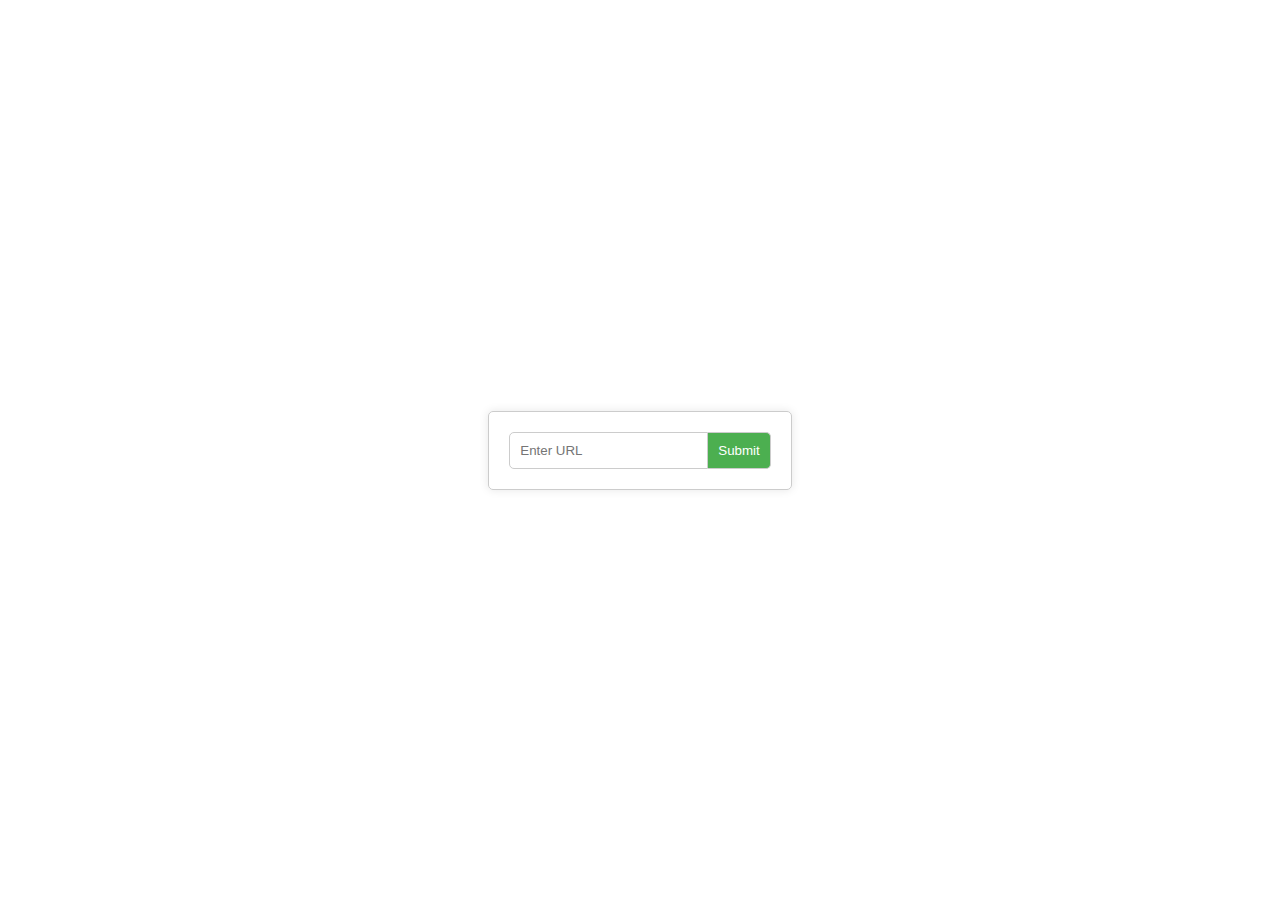
==== index.html @ 0c746911 ":sparkles: 입장 화면, 두번째 화면 작성" ====
<!DOCTYPE html>
<html lang="ko">
<head>
    <meta charset="UTF-8">
    <meta name="viewport" content="width=device-width, initial-scale=1.0">
    <title>Solving-Helper</title>
    <link rel="stylesheet" href="static/styles.css">
</head>
<body>
    <div class="container">
        <form id="urlForm" action="templates/nextpage.html">
            <input type="url" id="urlInput" placeholder="Enter URL" required>
            <button type="submit">Submit</button>
        </form>
    </div>
    <script src="js/script.js"></script>
</body>
</html>
---- static/styles.css ----
body {
    display: flex;
    justify-content: center;
    align-items: center;
    height: 100vh;
    margin: 0;
    font-family: Arial, sans-serif;
}

.container {
    display: flex;
    justify-content: center;
    align-items: center;
    border: 1px solid #ccc;
    padding: 20px;
    border-radius: 5px;
    box-shadow: 0 0 10px rgba(0, 0, 0, 0.1);
}

form {
    display: flex;
}

input[type="url"] {
    padding: 10px;
    border: 1px solid #ccc;
    border-radius: 5px 0 0 5px;
    outline: none;
}

button {
    padding: 10px;
    border: 1px solid #ccc;
    border-left: none;
    background-color: #4CAF50;
    color: white;
    border-radius: 0 5px 5px 0;
    cursor: pointer;
}

button:hover {
    background-color: #45a049;
}
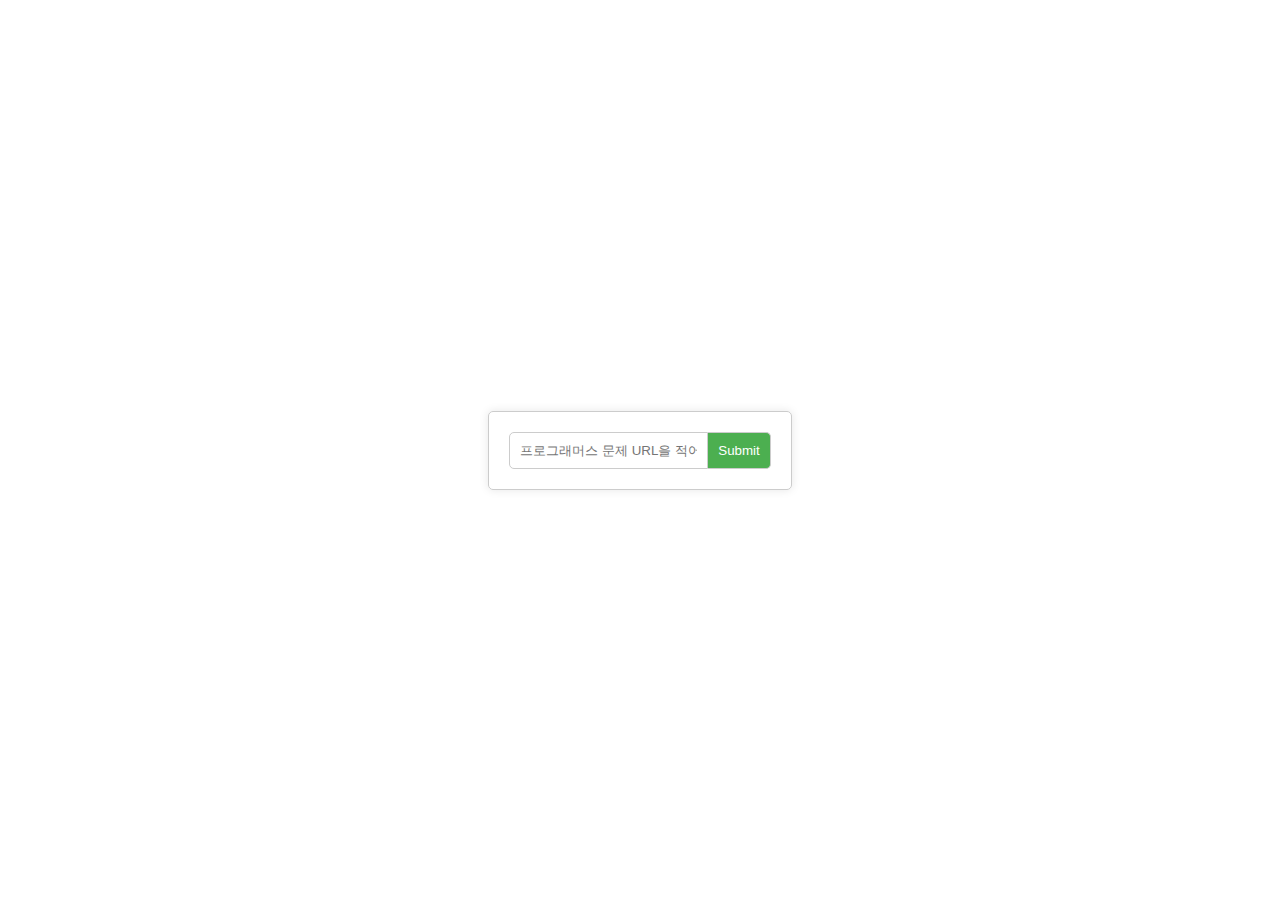
==== commit d74c9791: ":sparkles: maintain_url" ====
--- a/index.html
+++ b/index.html
@@ -1,18 +1,18 @@
 <!DOCTYPE html>
-<html lang="ko">
+<html lang="en">
 <head>
     <meta charset="UTF-8">
     <meta name="viewport" content="width=device-width, initial-scale=1.0">
     <title>Solving-Helper</title>
-    <link rel="stylesheet" href="static/styles.css">
+    <link rel="stylesheet" href="css/styles.css">
 </head>
 <body>
     <div class="container">
-        <form id="urlForm" action="templates/nextpage.html">
-            <input type="url" id="urlInput" placeholder="Enter URL" required>
+        <form id="urlForm">
+            <input type="url" id="urlInput" placeholder="프로그래머스 문제 URL을 적어주세요." required>
             <button type="submit">Submit</button>
         </form>
     </div>
-    <script src="js/script.js"></script>
+    <script src="./js/script.js"></script>
 </body>
 </html>
--- a/css/styles.css
+++ b/css/styles.css
@@ -0,0 +1,43 @@
+body {
+    display: flex;
+    justify-content: center;
+    align-items: center;
+    height: 100vh;
+    margin: 0;
+    font-family: Arial, sans-serif;
+}
+
+.container {
+    display: flex;
+    justify-content: center;
+    align-items: center;
+    border: 1px solid #ccc;
+    padding: 20px;
+    border-radius: 5px;
+    box-shadow: 0 0 10px rgba(0, 0, 0, 0.1);
+}
+
+form {
+    display: flex;
+}
+
+input[type="url"] {
+    padding: 10px;
+    border: 1px solid #ccc;
+    border-radius: 5px 0 0 5px;
+    outline: none;
+}
+
+button {
+    padding: 10px;
+    border: 1px solid #ccc;
+    border-left: none;
+    background-color: #4CAF50;
+    color: white;
+    border-radius: 0 5px 5px 0;
+    cursor: pointer;
+}
+
+button:hover {
+    background-color: #45a049;
+}
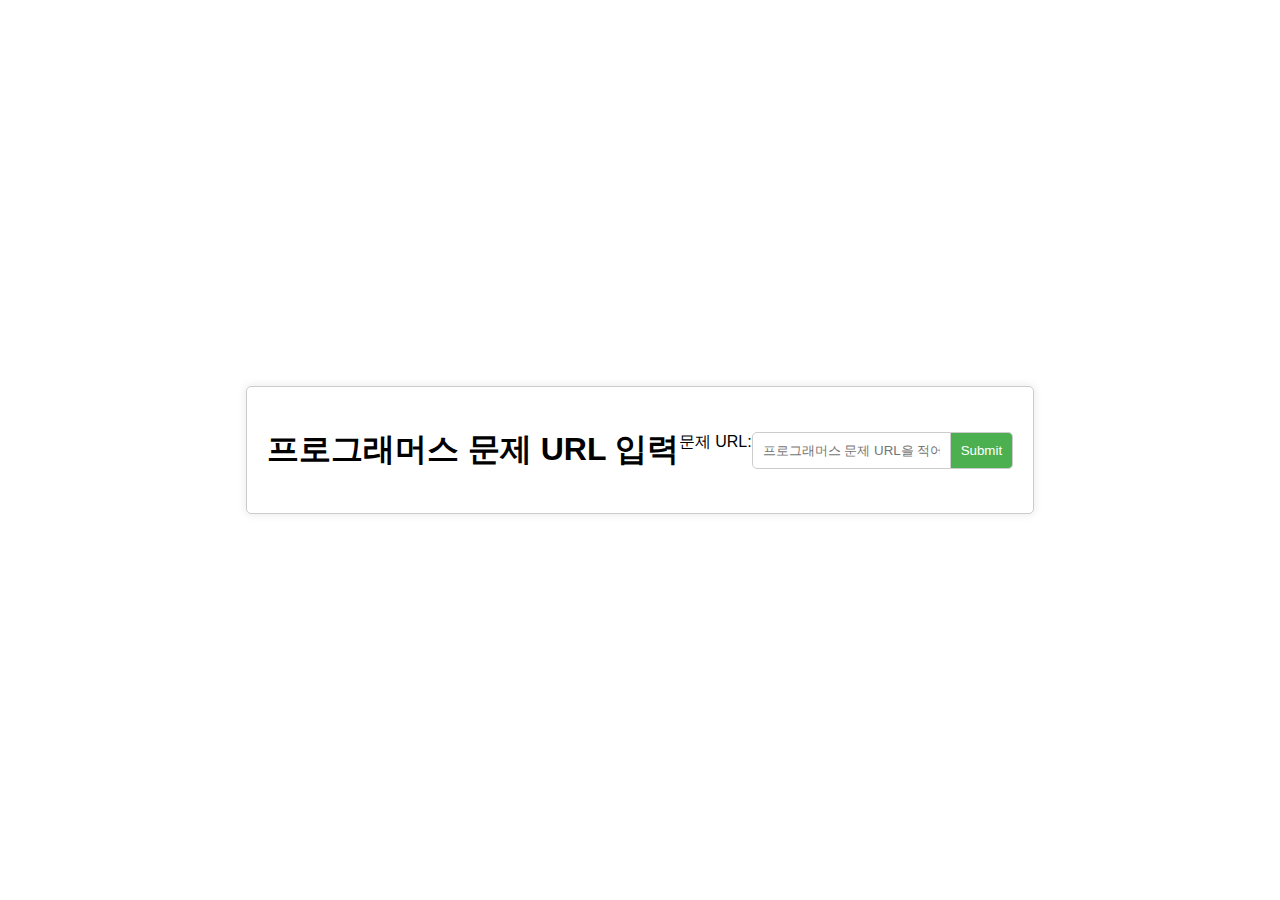
==== commit 6e6d656b: "renewal" ====
--- a/index.html
+++ b/index.html
@@ -1,5 +1,5 @@
 <!DOCTYPE html>
-<html lang="en">
+<html lang="ko">
 <head>
     <meta charset="UTF-8">
     <meta name="viewport" content="width=device-width, initial-scale=1.0">
@@ -8,8 +8,10 @@
 </head>
 <body>
     <div class="container">
+        <h1>프로그래머스 문제 URL 입력</h1>
         <form id="urlForm">
-            <input type="url" id="urlInput" placeholder="프로그래머스 문제 URL을 적어주세요." required>
+            <label for="problem-url">문제 URL:</label>
+            <input type="url" id="problem-url" name="problem-url" placeholder="프로그래머스 문제 URL을 적어주세요." required>
             <button type="submit">Submit</button>
         </form>
     </div>
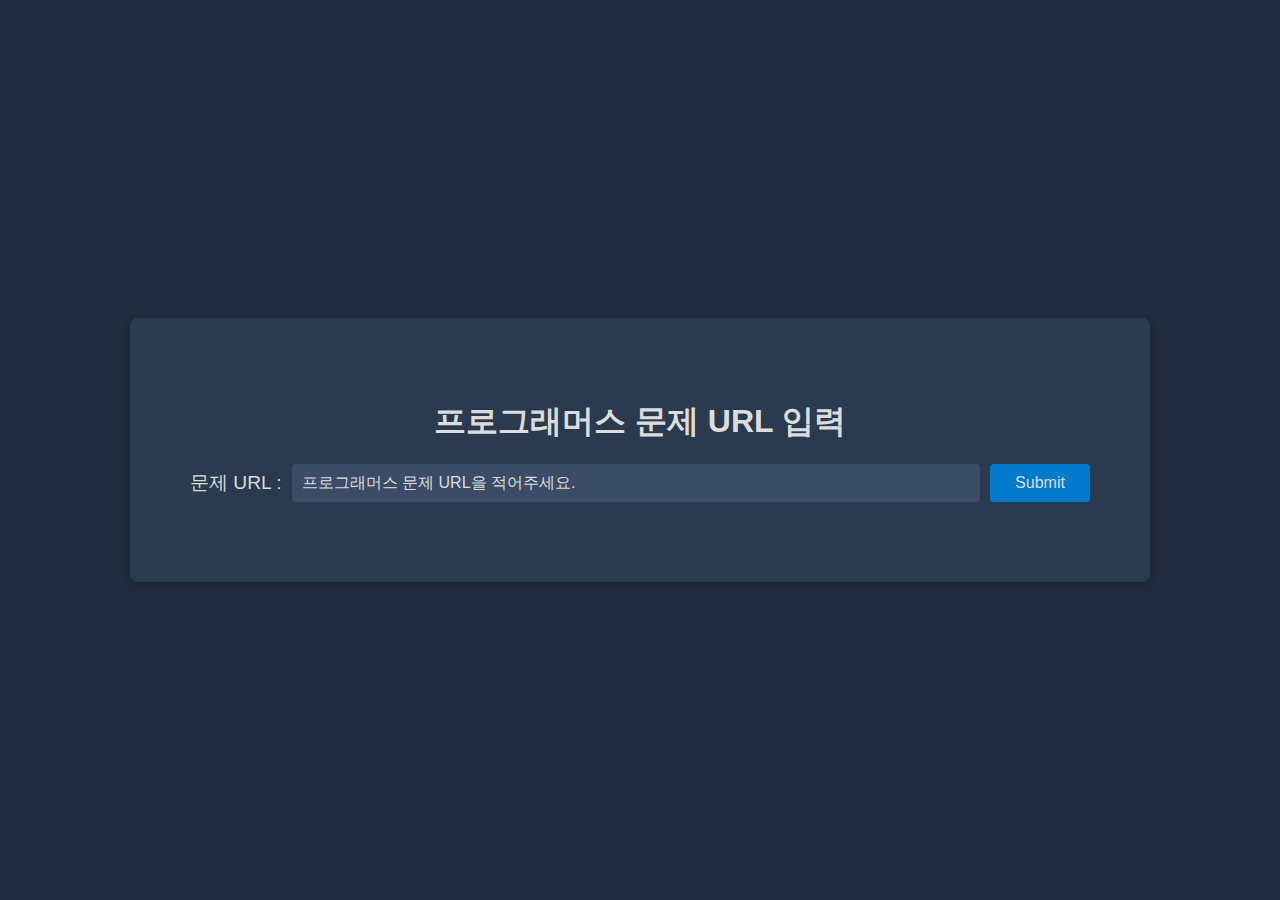
==== commit af36fe7c: ":spakles: 요구 사항 반영 및 css 1차 완성" ====
--- a/index.html
+++ b/index.html
@@ -4,13 +4,13 @@
     <meta charset="UTF-8">
     <meta name="viewport" content="width=device-width, initial-scale=1.0">
     <title>Solving-Helper</title>
-    <link rel="stylesheet" href="css/styles.css">
+    <link rel="stylesheet" href="./css/index.css">
 </head>
 <body>
     <div class="container">
         <h1>프로그래머스 문제 URL 입력</h1>
         <form id="urlForm">
-            <label for="problem-url">문제 URL:</label>
+            <label for="problem-url">문제 URL :</label>
             <input type="url" id="problem-url" name="problem-url" placeholder="프로그래머스 문제 URL을 적어주세요." required>
             <button type="submit">Submit</button>
         </form>
--- a/css/index.css
+++ b/css/index.css
@@ -0,0 +1,71 @@
+body {
+    font-family: 'Roboto', sans-serif;
+    background-color: #202B3D;
+    color: #dcdcdc;
+    margin: 0;
+    padding: 0;
+    display: flex;
+    justify-content: center;
+    align-items: center;
+    height: 100vh; /* Full height of the viewport */
+}
+
+.container {
+    width: 90%;
+    max-width: 900px;
+    padding: 60px;
+    padding-bottom: 80px;
+    background-color: #2A3A4F;
+    border-radius: 8px;
+    box-shadow: 0 2px 10px rgba(0, 0, 0, 0.2);
+    text-align: center;
+}
+
+h1 {
+    color: #dcdcdc;
+    margin-bottom: 20px;
+}
+
+form {
+    display: flex;
+    justify-content: center;
+    align-items: center;
+    flex-wrap: wrap; /* Allow wrapping if the screen is too small */
+}
+
+label {
+    margin-right: 10px;
+    font-size: 1.2em;
+    color: #dcdcdc;
+}
+
+input[type="url"] {
+    flex-grow: 1;
+    padding: 10px;
+    margin-right: 10px;
+    border: none;
+    border-radius: 4px;
+    background-color: #3B4C66;
+    color: #dcdcdc;
+    font-size: 1em;
+    min-width: 200px; /* Ensure input doesn't shrink too small */
+}
+
+input[type="url"]::placeholder {
+    color: #dcdcdc;
+}
+
+button {
+    background-color: #007acc;
+    color: #dcdcdc;
+    border: none;
+    padding: 10px 20px;
+    border-radius: 4px;
+    cursor: pointer;
+    font-size: 1em;
+    min-width: 100px; /* Ensure button doesn't shrink too small */
+}
+
+button:hover {
+    background-color: #005f9e;
+}
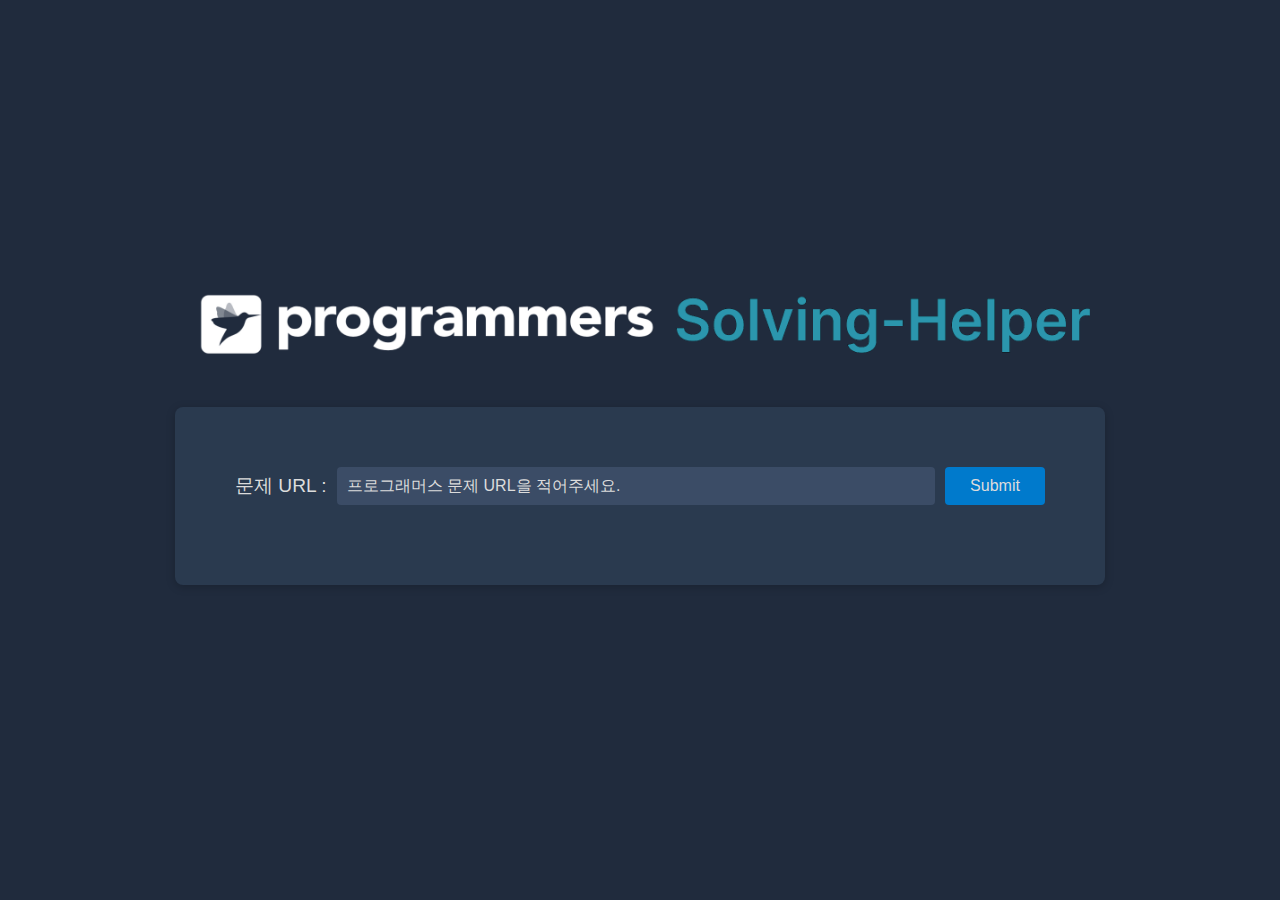
==== commit b2ddcb75: "메인 페이지 디자인 수정" ====
--- a/index.html
+++ b/index.html
@@ -7,13 +7,15 @@
     <link rel="stylesheet" href="./css/index.css">
 </head>
 <body>
-    <div class="container">
-        <h1>프로그래머스 문제 URL 입력</h1>
-        <form id="urlForm">
-            <label for="problem-url">문제 URL :</label>
-            <input type="url" id="problem-url" name="problem-url" placeholder="프로그래머스 문제 URL을 적어주세요." required>
-            <button type="submit">Submit</button>
-        </form>
+    <div class="main-container">
+        <div class="imgcontainer"><img src="../images/logo.png" alt="programmers Solving Helper"></div>
+        <div class="container">
+            <form id="urlForm">
+                <label for="problem-url">문제 URL :</label>
+                <input type="url" id="problem-url" name="problem-url" placeholder="프로그래머스 문제 URL을 적어주세요." required>
+                <button type="submit">Submit</button>
+            </form>
+        </div>
     </div>
     <script src="./js/script.js"></script>
 </body>
--- a/css/index.css
+++ b/css/index.css
@@ -7,7 +7,17 @@
     display: flex;
     justify-content: center;
     align-items: center;
-    height: 100vh; /* Full height of the viewport */
+    height: 100vh;
+}
+
+.main-container {
+    display: flex;
+    flex-direction: column;
+    align-items: center;
+    width: 90%;
+    max-width: 900px;
+    text-align: center;
+    padding-bottom: 30px;
 }
 
 .container {
@@ -21,9 +31,14 @@
     text-align: center;
 }
 
-h1 {
-    color: #dcdcdc;
+.imgcontainer {
     margin-bottom: 20px;
+}
+
+img {
+    width: 100%;
+    max-height: 83px;
+    margin: 0  15px 15px 0;
 }
 
 form {
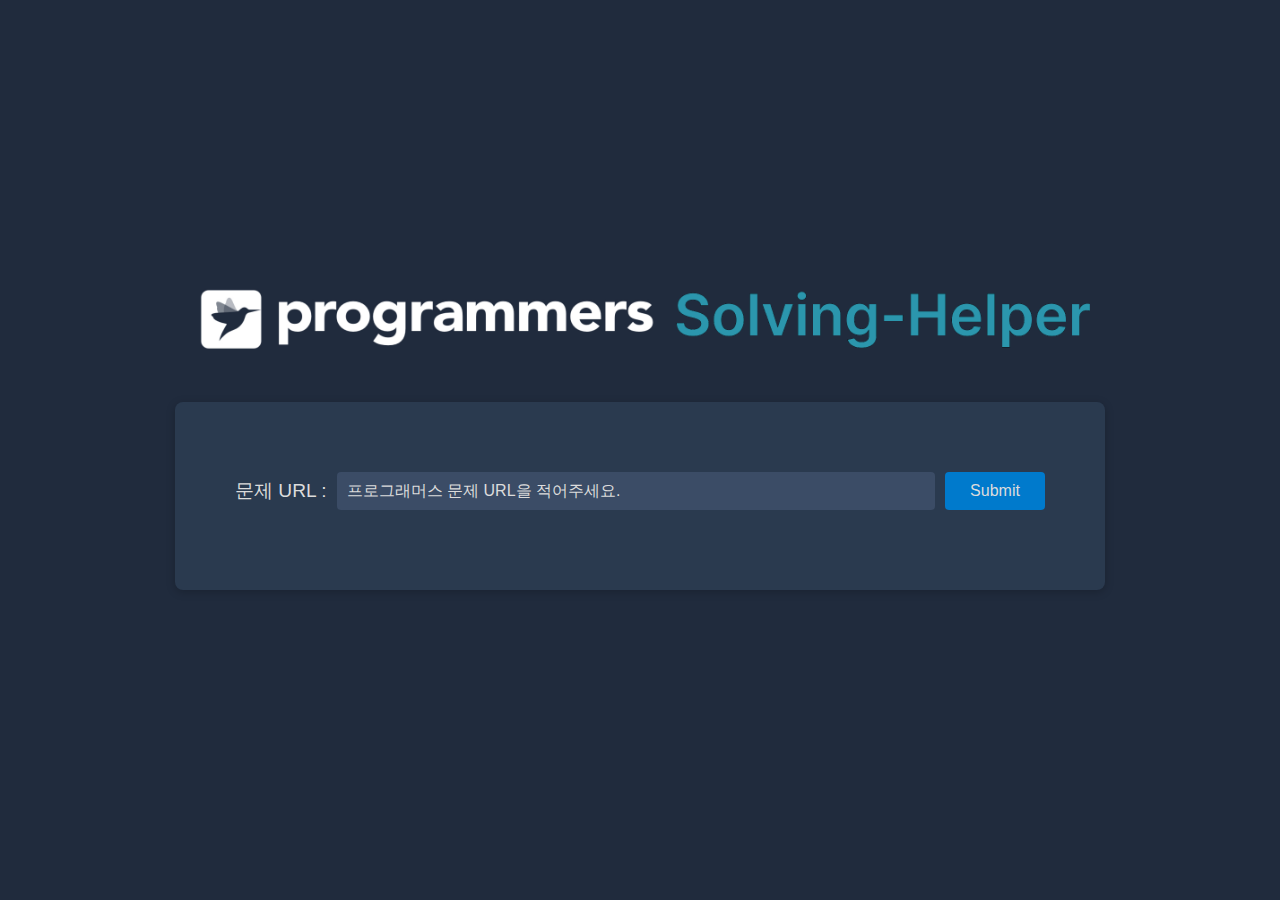
==== commit eae87a5b: "🎨 디자인 수정" ====
--- a/index.html
+++ b/index.html
@@ -8,7 +8,7 @@
 </head>
 <body>
     <div class="main-container">
-        <div class="imgcontainer"><img src="../images/logo.png" alt="programmers Solving Helper"></div>
+        <div class="img-container"><img src="../images/logo.png" alt="programmers Solving Helper"></div>
         <div class="container">
             <form id="urlForm">
                 <label for="problem-url">문제 URL :</label>
--- a/css/index.css
+++ b/css/index.css
@@ -23,7 +23,7 @@
 .container {
     width: 90%;
     max-width: 900px;
-    padding: 60px;
+    padding: 40px 60px;
     padding-bottom: 80px;
     background-color: #2A3A4F;
     border-radius: 8px;
@@ -31,7 +31,7 @@
     text-align: center;
 }
 
-.imgcontainer {
+.img-container {
     margin-bottom: 20px;
 }
 
@@ -45,7 +45,8 @@
     display: flex;
     justify-content: center;
     align-items: center;
-    flex-wrap: wrap; /* Allow wrapping if the screen is too small */
+    flex-wrap: wrap;
+    margin-top: 30px;
 }
 
 label {
